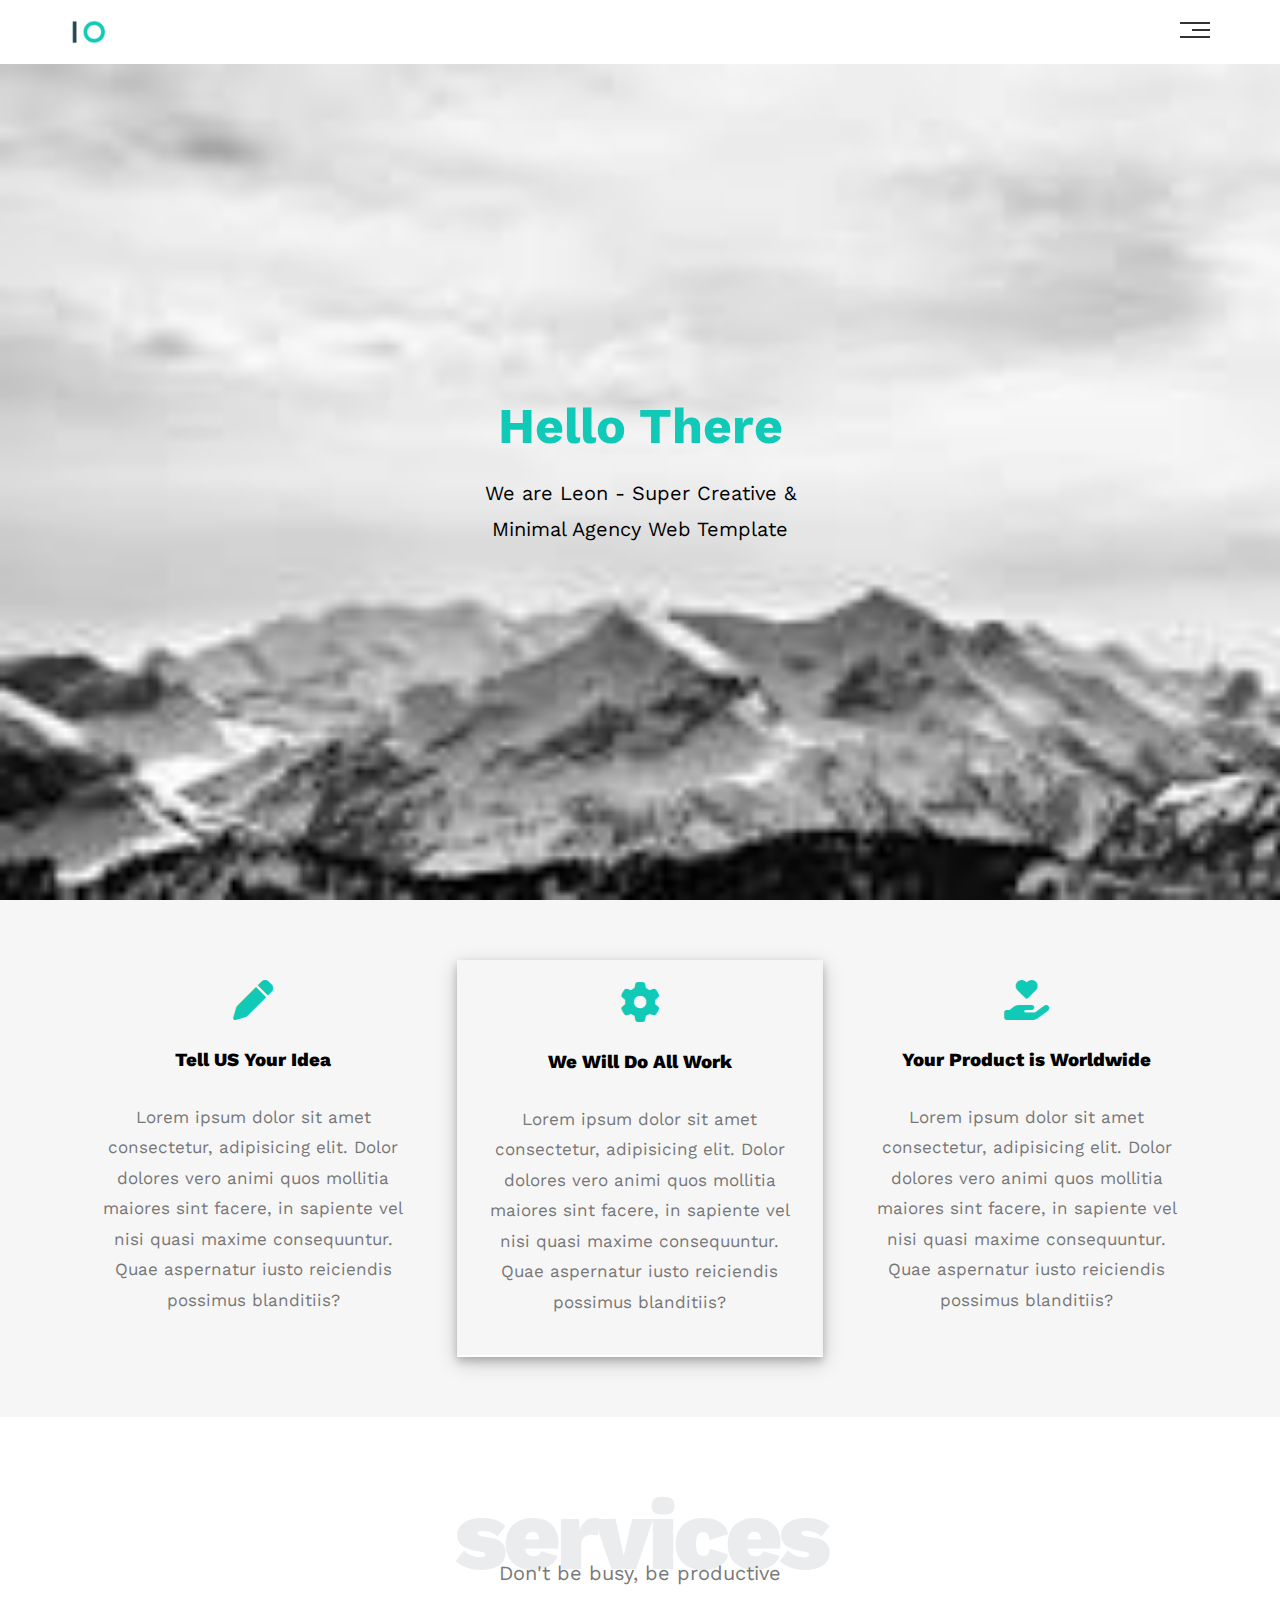
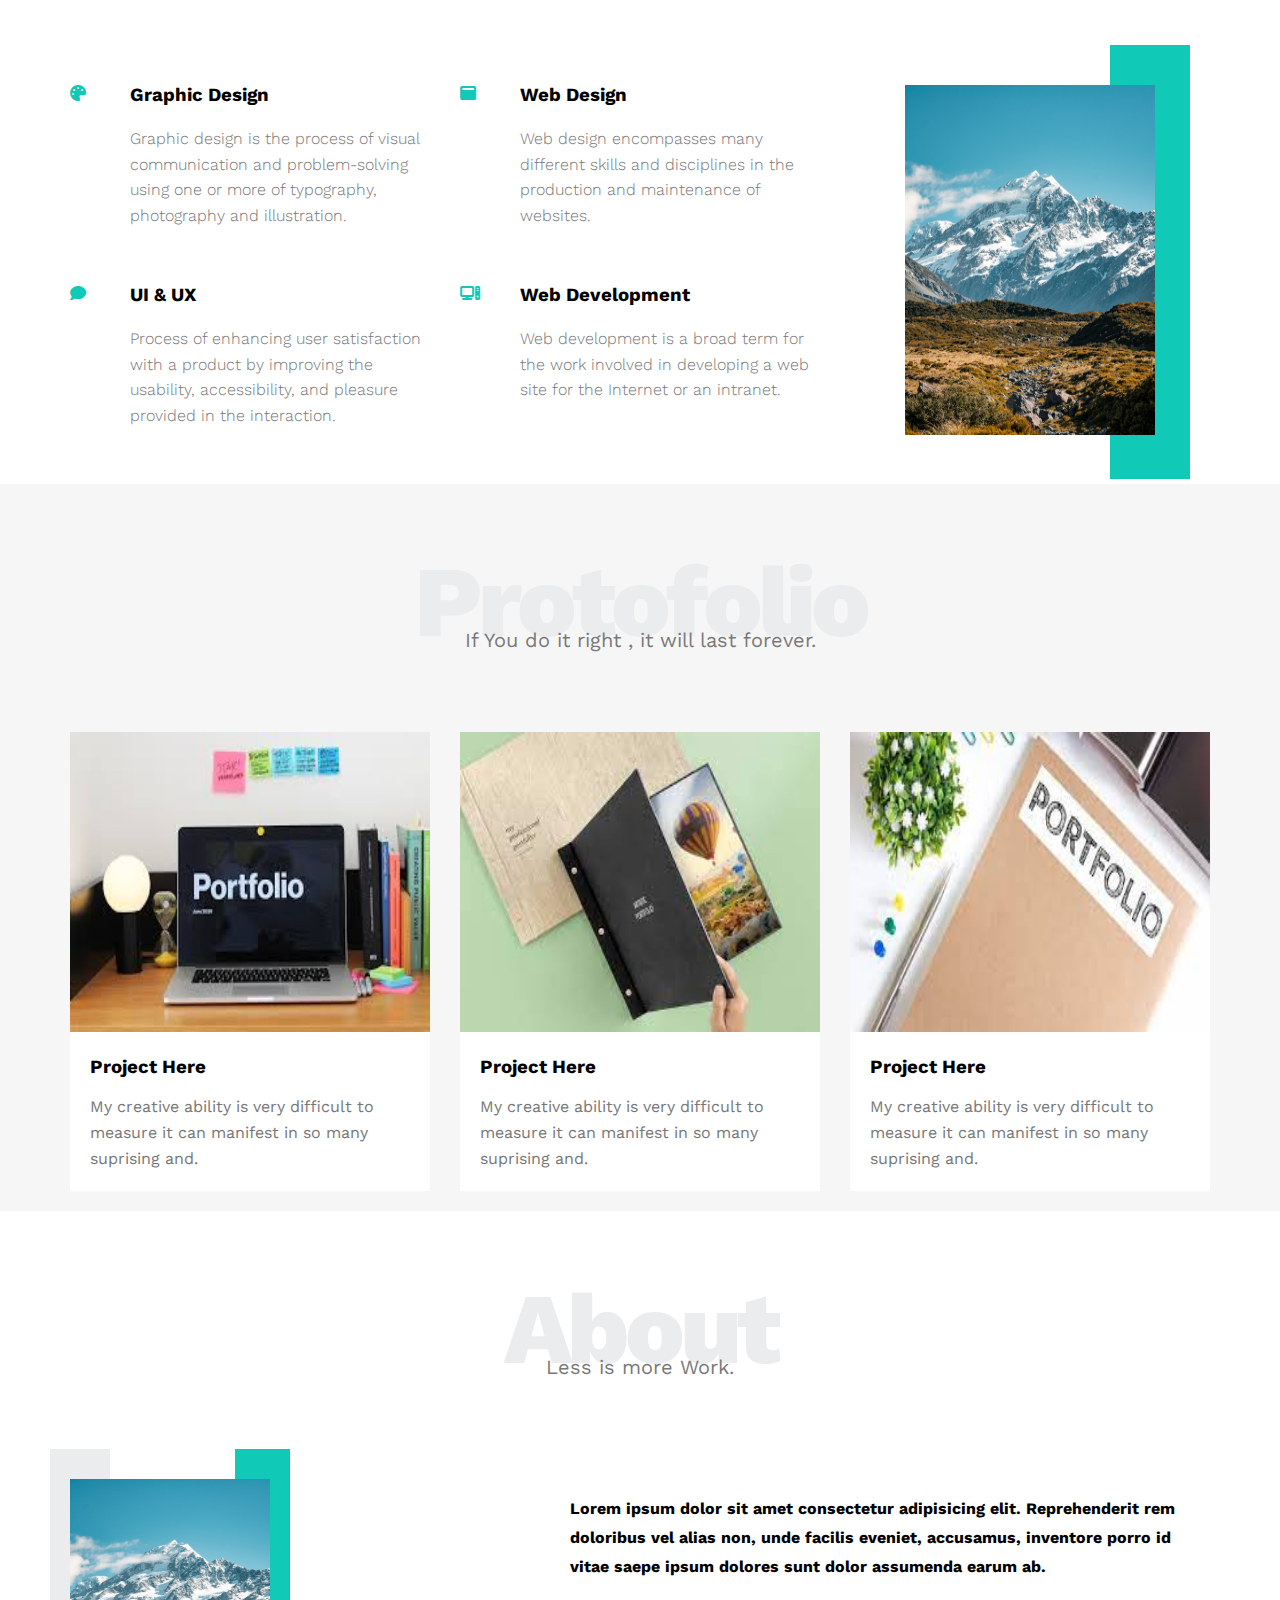
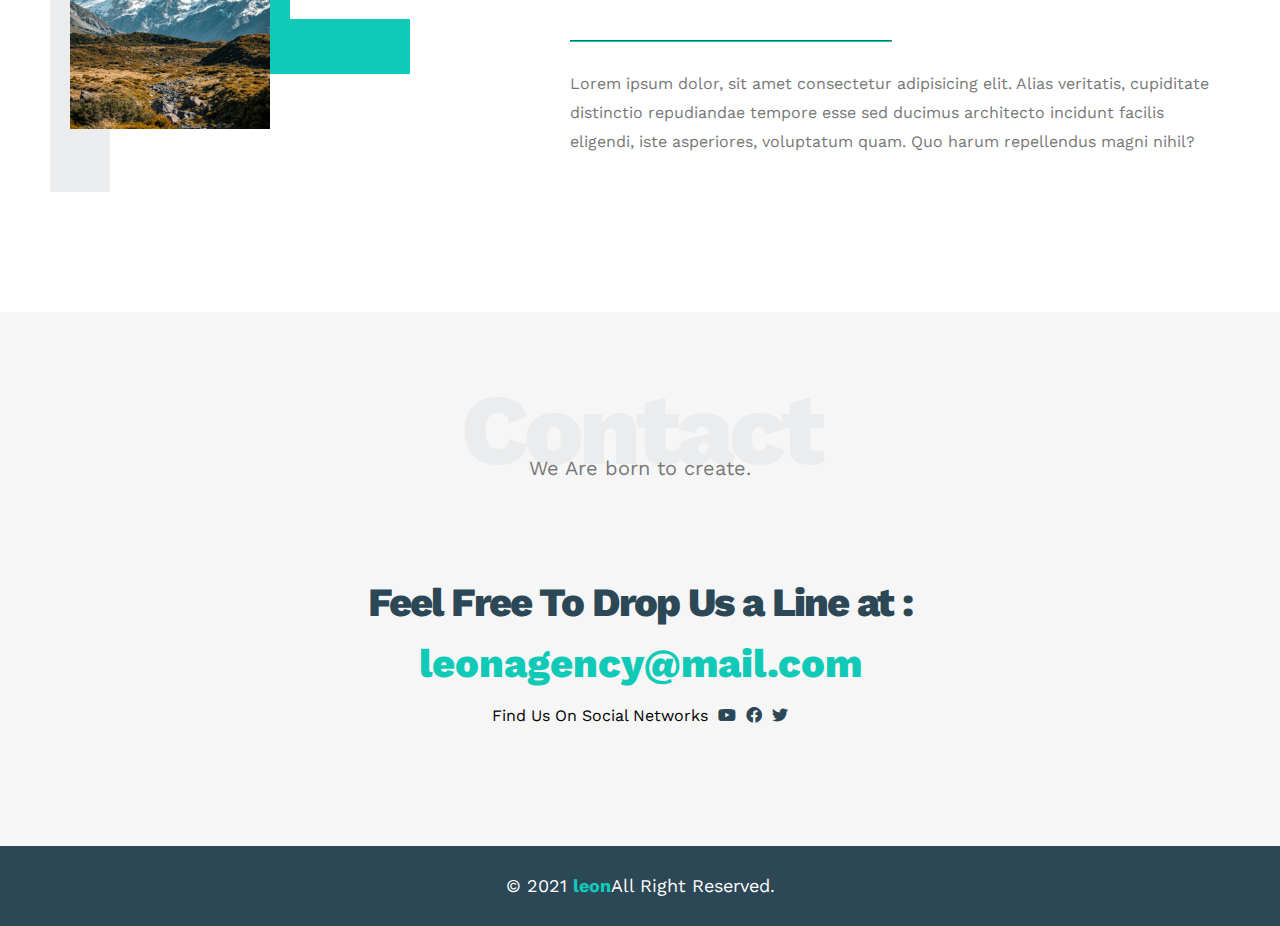
==== index.html @ 22e63895 "Rename main.html to index.html" ====
<!DOCTYPE html>
<html lang="en">
<head>
    <meta charset="UTF-8">
    <meta http-equiv="X-UA-Compatible" content="IE=edge">
    <meta name="viewport" content="width=device-width, initial-scale=1.0">
    <title>Template 1 </title>
    <link rel="stylesheet" href="csss.css" />

    <link rel="stylesheet" href="css/normalize.css" />

    <link rel="preconnect" href="https://fonts.googleapis.com">
    <link rel="preconnect" href="https://fonts.gstatic.com" crossorigin>
<!-- icons-->
    <link rel="stylesheet" href="css/all.min.css" />

    <link href="https://fonts.googleapis.com/css2?family=Amiri+Quran&family=Marhey&family=Work+Sans:wght@200;300;400;500;600;700;800&display=swap" rel="stylesheet">

</head>
<body>
    <div class="header">
        <div class="contianer">
            <img class="logo" src="images/logo.png" alt="logo">
            <div class="links">
                <span class="icon">
                    <span></span>
                    <span></span>
                    <span></span>
                </span>
                <ul>
                    <li><a href="#services">Services</a></li>
                    <li><a href="#protofolio">Protofolio</a></li>
                    <li><a href="#About">About</a></li>
                    <li><a href="#contact">Contact</a></li>
                </ul>
            </div>
        </div>
    </div>
<!--  Start landing  -->
<div class="landing">
    <div class="intro">
        <h1 style="margin:0;">Hello There</h1>
        <p>We are Leon - Super Creative & Minimal Agency Web Template</p>

    </div>
</div>

<!--  end landing  -->
<!--  Start Features  -->
<div class="features">
    <div class="contianer grid-3 " >
        <div class="feat">
            <i class="fa-solid fa-pen" style="color:var(--main-color)"></i>
            <h3>Tell US Your Idea</h3>
            <p>Lorem ipsum dolor sit amet consectetur, adipisicing elit. Dolor dolores vero animi quos mollitia maiores sint facere, in sapiente vel nisi quasi maxime consequuntur. Quae aspernatur iusto reiciendis possimus blanditiis?</p>
        </div>
        <div class="feat" style=" border-width: 2px; border-style: solid;
        border-color: transparent rgb(243, 243, 247) rgb(255, 255, 255) transparent ;box-shadow: 0 4px 8px 0 rgba(0, 0, 0, 0.2), 0 6px 20px 0 rgba(0, 0, 0, 0.19);">
            <i class="fa-solid fa-gear" style="color:var(--main-color)"></i>   
            <h3>We Will Do All Work</h3>
            <p>Lorem ipsum dolor sit amet consectetur, adipisicing elit. Dolor dolores vero animi quos mollitia maiores sint facere, in sapiente vel nisi quasi maxime consequuntur. Quae aspernatur iusto reiciendis possimus blanditiis?</p>
        </div>
        <div class="feat">
            <i class="fa-solid fa-hand-holding-heart"  style="color:var(--main-color)"></i>
            <h3>Your Product is Worldwide</h3>
            <p>Lorem ipsum dolor sit amet consectetur, adipisicing elit. Dolor dolores vero animi quos mollitia maiores sint facere, in sapiente vel nisi quasi maxime consequuntur. Quae aspernatur iusto reiciendis possimus blanditiis?</p>
        </div>
    </div>
</div>
<!--  End Features  -->
<!--Start Services-->
<div class="services" id="services" >
        <div class="contianer">
            <h2 class="special-heading">services</h2>
            <p>Don't be busy, be productive</p>
            <div class="services-content">
                <div class="col">
                    <div class="ser">
                        <i class="fa-sharp fa-solid fa-palette"></i>
                        <div class="text">
                            <h3>Graphic Design</h3>
                            <p>Graphic design is the process of visual 
                                communication and problem-solving 
                                using one or more of typography, 
                                photography and illustration.</p>
                        </div>
                    </div>
                        <div class="ser">
                            <i class="fa-solid fa-comment"></i>      
                                        <div class="text">
                            <h3>UI & UX</h3>
                            <p>Process of enhancing user satisfaction 
                                with a product by improving the 
                                usability, accessibility, and pleasure 
                                provided in the interaction.</p>
                        </div>
                    </div>
                </div>
                <div class="col">
                    <div class="ser">
                        <i class="fa-solid fa-window-maximize"></i>                             <div class="text">
                            <h3>Web Design</h3>
                            <p>Web design encompasses many different 
                                skills and disciplines in the production 
                                and maintenance of websites.</p>
                        </div>
                    </div>
                        <div class="ser">
                            <i class="fa-solid fa-computer"></i>                                  
                                    <div class="text">
                            <h3>Web Development</h3>
                            <p>Web development is a broad term for 
                                the work involved in developing a web site 
                                for the Internet or an intranet.</p>
                        </div>
                    </div>
                </div>
                <div class="col">
                    <div class="image image-col ">
                    <img src="images/serr.jpg" alt="" >
                    </div>
                </div>
        </div>
</div>

<!--End Services-->
<!--Start Protofolio-->
<div class="protofolio" id="protofolio" >
    <div class="contianer">
        <h2 class="special-heading">Protofolio</h2>
        <p>If You do it right , it will last forever.</p>
        <div class="protofolio-content">
            <div class="card">
                <img src="images/prot.jpg" alt="">
                <div class="info">
                    <h3>Project Here</h3>
                    <P>My creative ability is very difficult to measure it can manifest in so many suprising and.</P>
                </div>
            </div>
            <div class="card">
                <img src="images/prot2.jpg" alt="" style >
                <div class="info">
                    <h3>Project Here</h3>
                    <P>My creative ability is very difficult to measure it can manifest in so many suprising and.</P>
                </div>
            </div>
            <div class="card">
                <img src="images/prot3.jpg" alt=""  >
                <div class="info">
                    <h3>Project Here</h3>
                    <P>My creative ability is very difficult to measure it can manifest in so many suprising and.</P>
                </div>
            </div>
    </div>
</div>

<!--End Protofolio-->
<!--Start About-->
<div class="about" id="About" >
    <div class="contianer">
        <h2 class="special-heading">About</h2>
        <p>Less is more Work.</p>
    <div class="about-content">
        <div class="image">
            <img src="images/serr.jpg" alt="">
        </div>
    <div class="texta">
        <p>Lorem ipsum dolor sit amet consectetur adipisicing elit. Reprehenderit rem doloribus vel alias non, unde facilis eveniet, accusamus, inventore porro id vitae saepe ipsum dolores sunt dolor assumenda earum ab.</p>
        <hr >
        <p >Lorem ipsum dolor, sit amet consectetur adipisicing elit. Alias veritatis, cupiditate distinctio repudiandae tempore esse sed ducimus architecto incidunt facilis eligendi, iste asperiores, voluptatum quam. Quo harum repellendus magni nihil?</p>
    </div>
    </div>
    </div>
</div>  
<!--End About-->
<!-- Start Contact -->
<div class="contact" id="contact">
    
        <h2 class="special-heading">Contact</h2>
        <p>We Are born to create.</p>
        <div class="contact-content">
            <div class="info">
                <p class="label" >Feel Free To Drop Us a Line at :</p>
                <a href="mailto:leonagency@mail.com?subject=Contact" class="link" >leonagency@mail.com</a>
                <div class="social">
                Find Us On Social Networks 
                <i class="fa-brands fa-youtube"></i>
                <i class="fa-brands fa-facebook"></i>
                <i class="fa-brands fa-twitter"></i>
                </div>
            </div>
    </div>
</div>
<!-- End Contact -->
<!-- Start Footer -->
<div class="footer">
    &copy; 2021 <span>leon</span>All Right Reserved.
</div>
<!-- End Footer -->
    <script src="test.js"></script>
</body>
</html>
---- csss.css ----
:root {
    --main-color:#10cab7;
    --secondary-color:#2c4755;
    --section-padding:60px;
    --section-background:#f6f6f6;
    --main-duration:0.3s;
}
* {
    -webkit-box-sizing: border-box;
    -moz-box-sizing: border-box;
    box-sizing: border-box;
}
html {
    scroll-behavior: smooth;
}
body{
    font-family: 'Work Sans', sans-serif;
}
.contianer {
    padding-left: 15px;
    padding-right: 15px;
    margin-left: auto;
    margin-right: auto;
}
/*Small*/
@media(min-width : 768px) {
    .contianer{
        width: 750px;
    }
}
/*Medium*/
@media(min-width : 992px) {
    .contianer{
        width: 970px;
    }
}
/*Large*/
@media(min-width : 1200px) {
    .contianer{
        width: 1170px;
    }
}
/*Header*/
.header {
padding:20px;
}
.header .contianer {
    display: flex;
    justify-content: space-between;
    align-items: center;
}
.header .logo {
    width:60px;
}
.header .links {
    position: relative;
}
.header .links:hover .icon span:nth-child(2) {
    width:100%;
}
.header .links .icon {
    width: 30px;
    display: flex;
    flex-wrap: wrap;
    justify-content: flex-end;
}
.header .links .icon span {
    background-color: #333;
    margin-bottom: 5px;
    height:2px;
}
.header .links .icon span:first-child {
width: 100%;
}
.header .links .icon span:nth-child(2) {
    width: 60%;
    transition:var(--main-duration);
}
.header .links .icon span:last-child {
    width: 100%;
}
.header .links .icon span:nth-child(2):hover {
    width:100%;
}
.header .links ul {
    list-style: none;
    margin: 0;
    padding: 0;
    background-color:#f6f6f6;
    position: absolute;
    right:0;
    min-width: 200px;
    top:calc(100% + 15px);
    display: none;
    z-index: 1 ;
}
/* .header .links:hover ul {
    display:block;
} */
.header .links ul::before {
    content:"";
    border-width: 10px;
    border-style: solid;
    border-color: transparent transparent #f6f6f6 transparent ;
    position: absolute;
    right:5px;
    top:-20px;
}
.header .links ul li a {
    display: block;
    padding: 15px;
    text-decoration:none ;
    color:#333;
    transition: var(--main-duration) ;
}
.header .links ul li a:hover {
    padding-left: 25px;
}
.header .links ul li:not(last-child) a {
    border-bottom: 1px solid #ddd;
}
/* Start landing */
.landing {
    background-image:url(images/images.jpg) ;
    background-size: cover;
    height: calc(100vh - 64px);
    position: relative;
}
.landing .intro {
    position: absolute;
    left:50%;
    top: 50%;
    transform: translate(-50% , -50%);
    text-align: center;
    width: 320px;
    max-width:100%;
}
.landing .intro h1 {
    margin:0;
    font-weight: bold;
    font-size: 50px;
    color:var(--main-color);
}
.landing .intro p {
    font-size: 20px;
    line-height: 1.8;
}
/* end landing */
/* Start Features */
.features {
    padding-top: var(--section-padding);
    padding-bottom: var(--section-padding);
    background-color: var(--section-background);
}
.features .contianer {
    display: grid;
    grid-template-columns: repeat(auto-fill , minmax(300px , 1fr));
    grid-gap: 20px;
}
.features .feat {
    text-align: center;
    padding: 20px;
}
.features .feat i {
font-size: 40px;
}
.features .feat h3 {
font-weight: 800;
margin: 30px 0;
}
.features .feat p {
line-height: 1.8;
color:#777;
font-size: 17px;
}
/* End Features */
/* Start Components */
.special-heading {
    color:#ebeced;
    font-size: 100px;
    text-align: center;
    font-weight: 800;
    letter-spacing: -5px;
    margin: 0;
}
.special-heading + p {
    text-align: center;
    margin: -30px 0 0;
    font-size: 20px;
    color:#797979
}
@media (max-width:767px) {
    .special-heading {
        font-size: 60px;
    }
    .special-heading + p {
        margin-top: -20px;
        font-size: 12px;
    }
}
/* End Components */
/* Start Services */
.services {
    padding-top: var(--section-padding);
}
.services .services-content {
    display: grid;
    grid-template-columns: repeat(auto-fill , minmax(300px , 1fr));
    grid-gap: 30px;
    margin-top: 100px;
}
.services .services-content .ser {
    display:flex;
    margin-bottom: 40px;
}
@media (max-width:767px) {
    .services .services-content .ser{
        flex-direction: column;
        text-align: center;
    }
}
.services .services-content .ser  i {
    color:var(--main-color);
    flex-basis: 60px;
}
.services .services-content .ser .text {
    flex:1;
}
.services .services-content .ser .text h3 {
margin: 0 0 20px;
}
.services .services-content .ser .text p {
    color:#777;
    font-weight: 300;
    line-height: 1.6;
}
.services .services-content .image {
    text-align: center;
    position: relative;

}
.services .services-content  .image::before {
    content:"";
    position: absolute;
    background-color:var(--main-color);
    width:80px;
    height:calc(100% + 80px);
    top:-40px;
    right:20px;
    z-index: -1;
}
.services .services-content  .image img {
    width: 250px;
    height: 350px;
}
@media (max-width:1199px) {
    .image-col {
        display: none;
    }
}
/* End Services */
/* Start Portfolio */
.protofolio {
    padding-top:var(--section-padding);
    background-color: var(--section-background);
}
.protofolio .contianer {
    margin-bottom: 20px;
}
.protofolio .protofolio-content {
    display: grid;
    grid-template-columns: repeat(auto-fill , minmax(300px , 1fr));
    grid-gap:30px;
    margin-top: 80px;
}
.protofolio .protofolio-content .card {
    background-color: white;
}
.protofolio .protofolio-content .card img {
    width: 500px;
    height:300px;
    max-width: 100%;
}
.protofolio .protofolio-content .card .info {
    padding:20px;
}
.protofolio .protofolio-content .card .info h3 {
    margin: 0;
}
.protofolio .protofolio-content .card .info p {
    line-height: 1.6;
    color:#777;
    margin-bottom: 0;
}
/* End Portfolio */
/* Start About */
.about {
    padding-top:var(--section-padding);
    padding-bottom: calc(var(--section-padding) + 60px);
    background-color: white;
}
.about .about-content {
    display: flex;
    flex-wrap: wrap;
    justify-content: space-between;
    margin-top: 100px;
    background-color: white;
}
.about .about-content .image img {
height: 250px;
width:200px;
}
.about .about-content .image {
    position: relative;
    isolation: isolate;
}
.about .about-content .image::before {
    content:"";
    position: absolute;
    background-color: #ebeced;
    width:60px;
    height:calc(100% + 50px);
    left:-20px;
    top:-30px;
    z-index: -1;
}
.about .about-content .image::after {
    content:"";
    position: absolute;
    width: 120px;
    height:170px ;
    border-left: 55px solid var(--main-color);
    border-bottom: 55px solid var(--main-color);
    right: -70%;
    top: -30px;
    z-index: -1;
}
.about .about-content .texta {
    flex-basis: calc(100% - 500px);
}
.about .about-content .texta p:first-of-type {
font-weight: bold;
line-height: 1.8;
margin-bottom: 50px;
}
.about .about-content .texta  hr {
width:50%;
border-color:var(--main-color);
display:inline-block;
}
.about .about-content .texta p:last-of-type {
    line-height: 1.8;
    color:#777;
}
@media (max-width:991px) {
    .about .about-content {
        flex-direction: column;
        text-align: center;
    }
}
@media (max-width:991px) {
    .about .about-content .image::before , 
    .about .about-content .image::after {
        display:none;
    }
}
@media (max-width:991px) {
    .about .about-content .image {
        margin: 0 auto 60px;
    }
}
/* End About */
/* Start contact */
.contact {
    padding-top:var(--section-padding);
    padding-bottom: var(--section-padding);
    background-color: var(--section-background);
}
.contact .info {
    padding-top:var(--section-padding);
    padding-bottom: var(--section-padding);
    text-align: center;
}
.contact .info .label {
    font-size: 40px;
    font-weight: 800;
    color: var(--secondary-color);
    letter-spacing:-2px ;
    margin-bottom: 15px;
}
.contact .info .link {
    display:block ;
    font-size: 40px;
    text-decoration: none;
    color: var(--main-color);
    font-weight: 800;
}
.contact .info .social {
    display: flex;
    justify-content: center;
    margin-top: 20px;
    font-size: 16px;
}
.contact .info .social i {
    margin-left: 10px;
    color: var(--secondary-color);
}
@media (max-width:767px) {
    .contact .info .label , .contact .info .link {
        font-size: 25px;
    }
}
/* End contact */
/* Start footer */
.footer {
    background-color: var(--secondary-color);
    color:white;
    padding:30px 10px;
    text-align: center;
    font-size:18px ;
}
.footer span {
    font-weight: bold;
    color: var(--main-color);
}
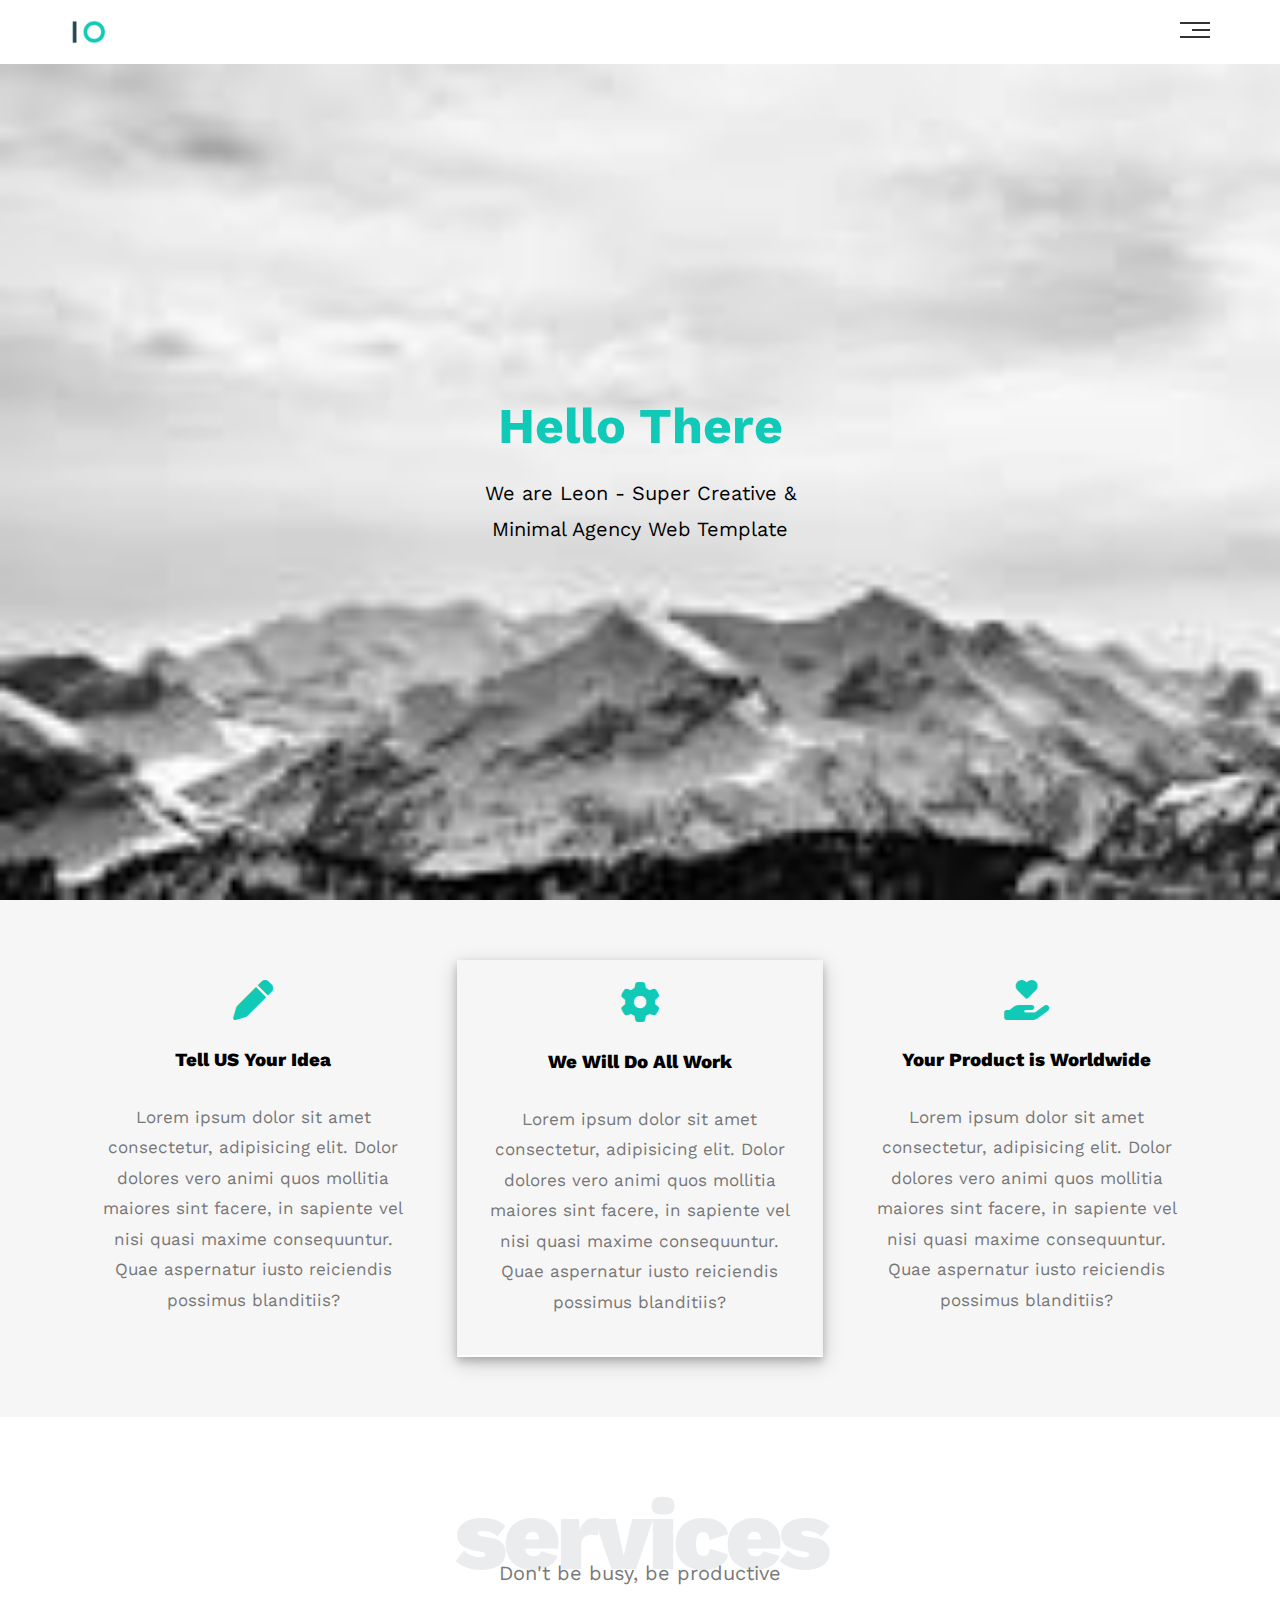
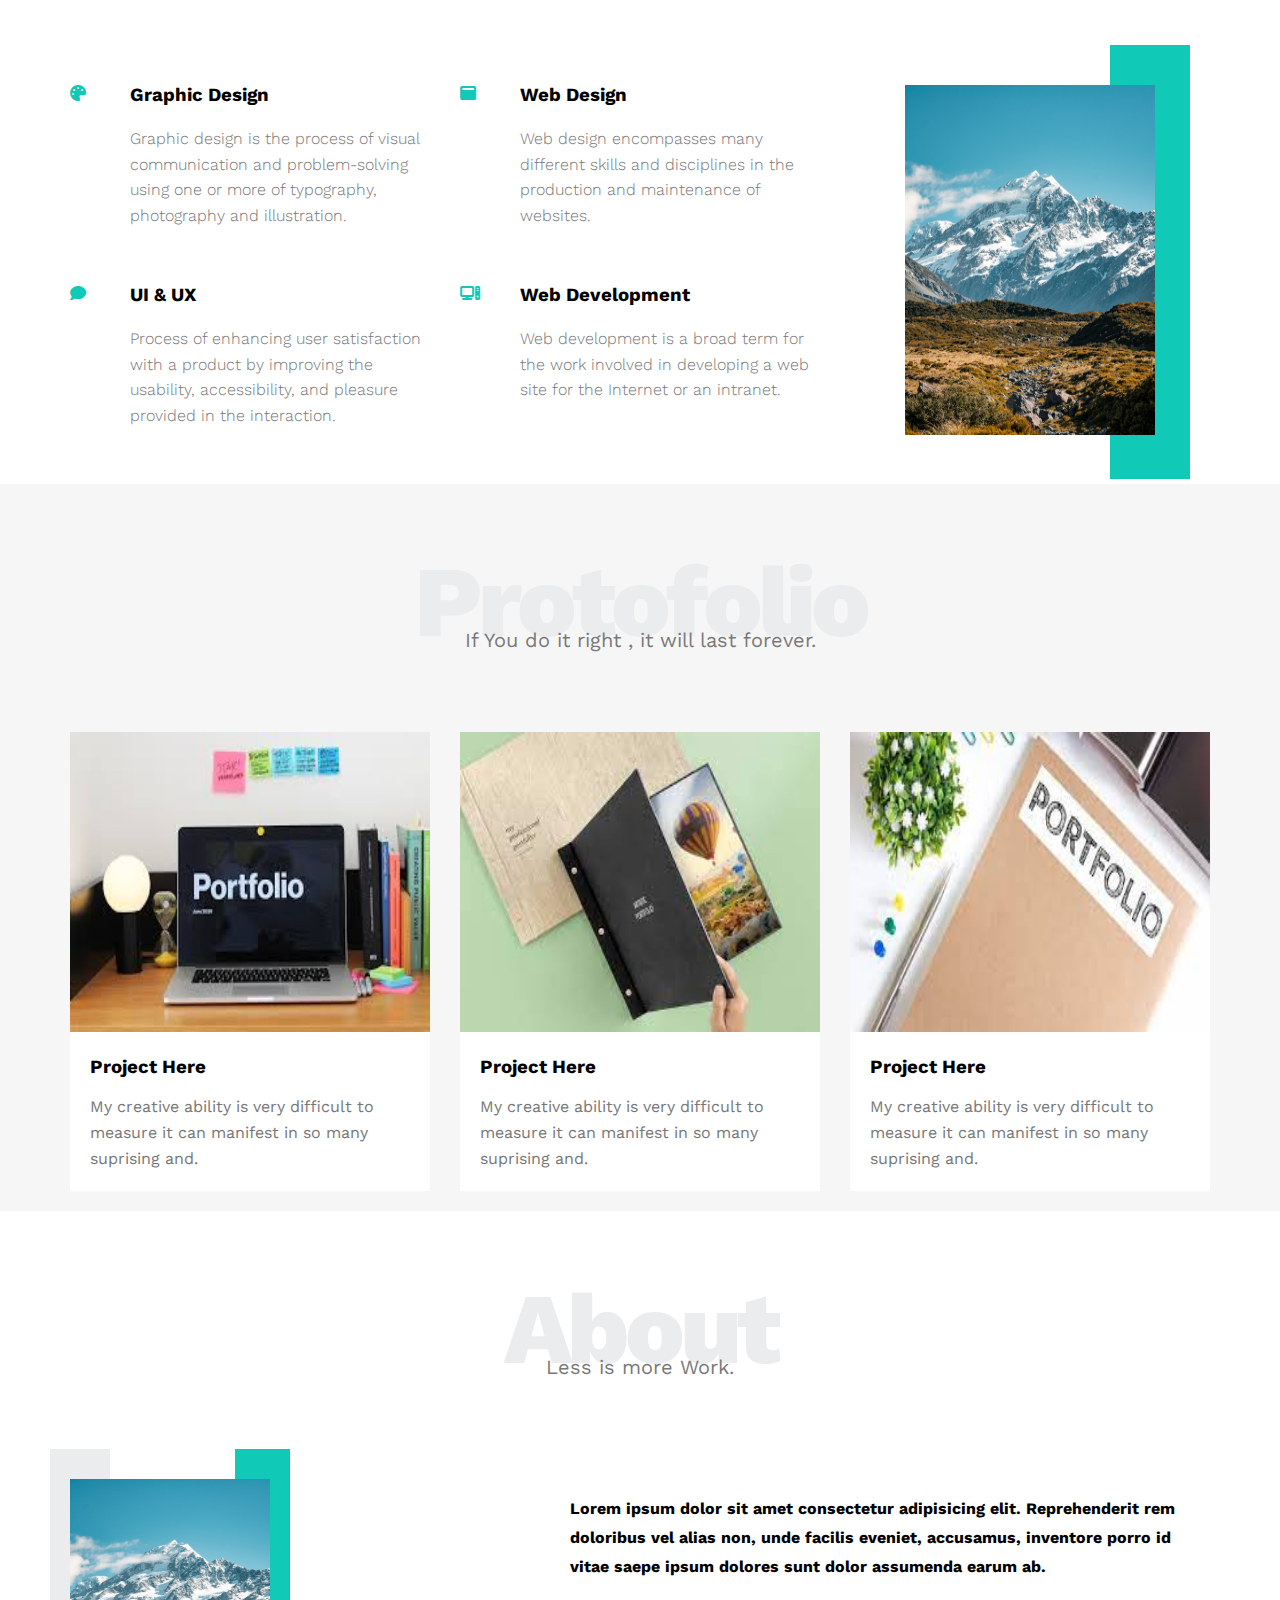
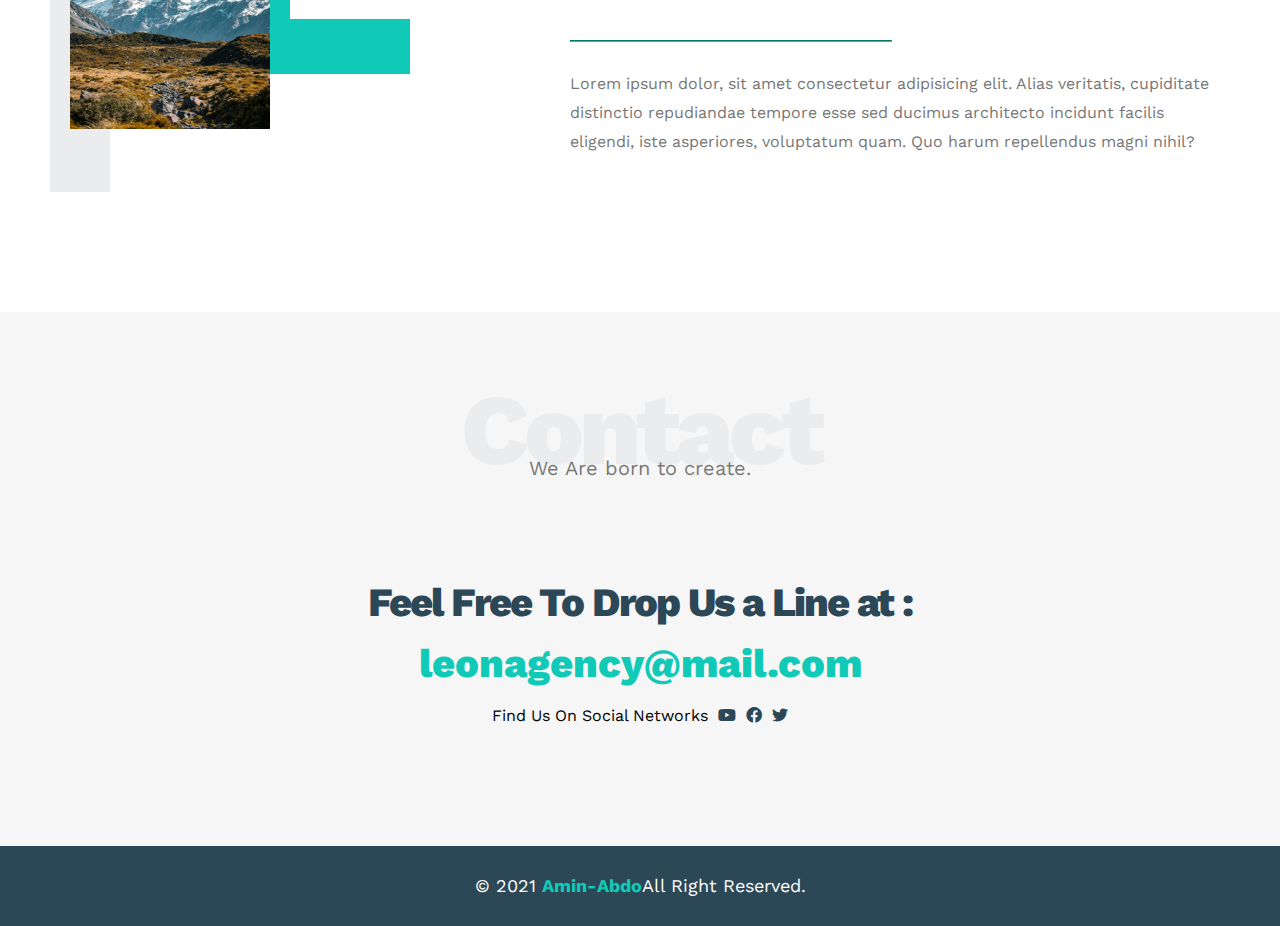
==== commit a59a9a3b: "Update index.html" ====
--- a/index.html
+++ b/index.html
@@ -194,7 +194,7 @@
 <!-- End Contact -->
 <!-- Start Footer -->
 <div class="footer">
-    &copy; 2021 <span>leon</span>All Right Reserved.
+    &copy; 2021 <span>Amin-Abdo</span>All Right Reserved.
 </div>
 <!-- End Footer -->
     <script src="test.js"></script>
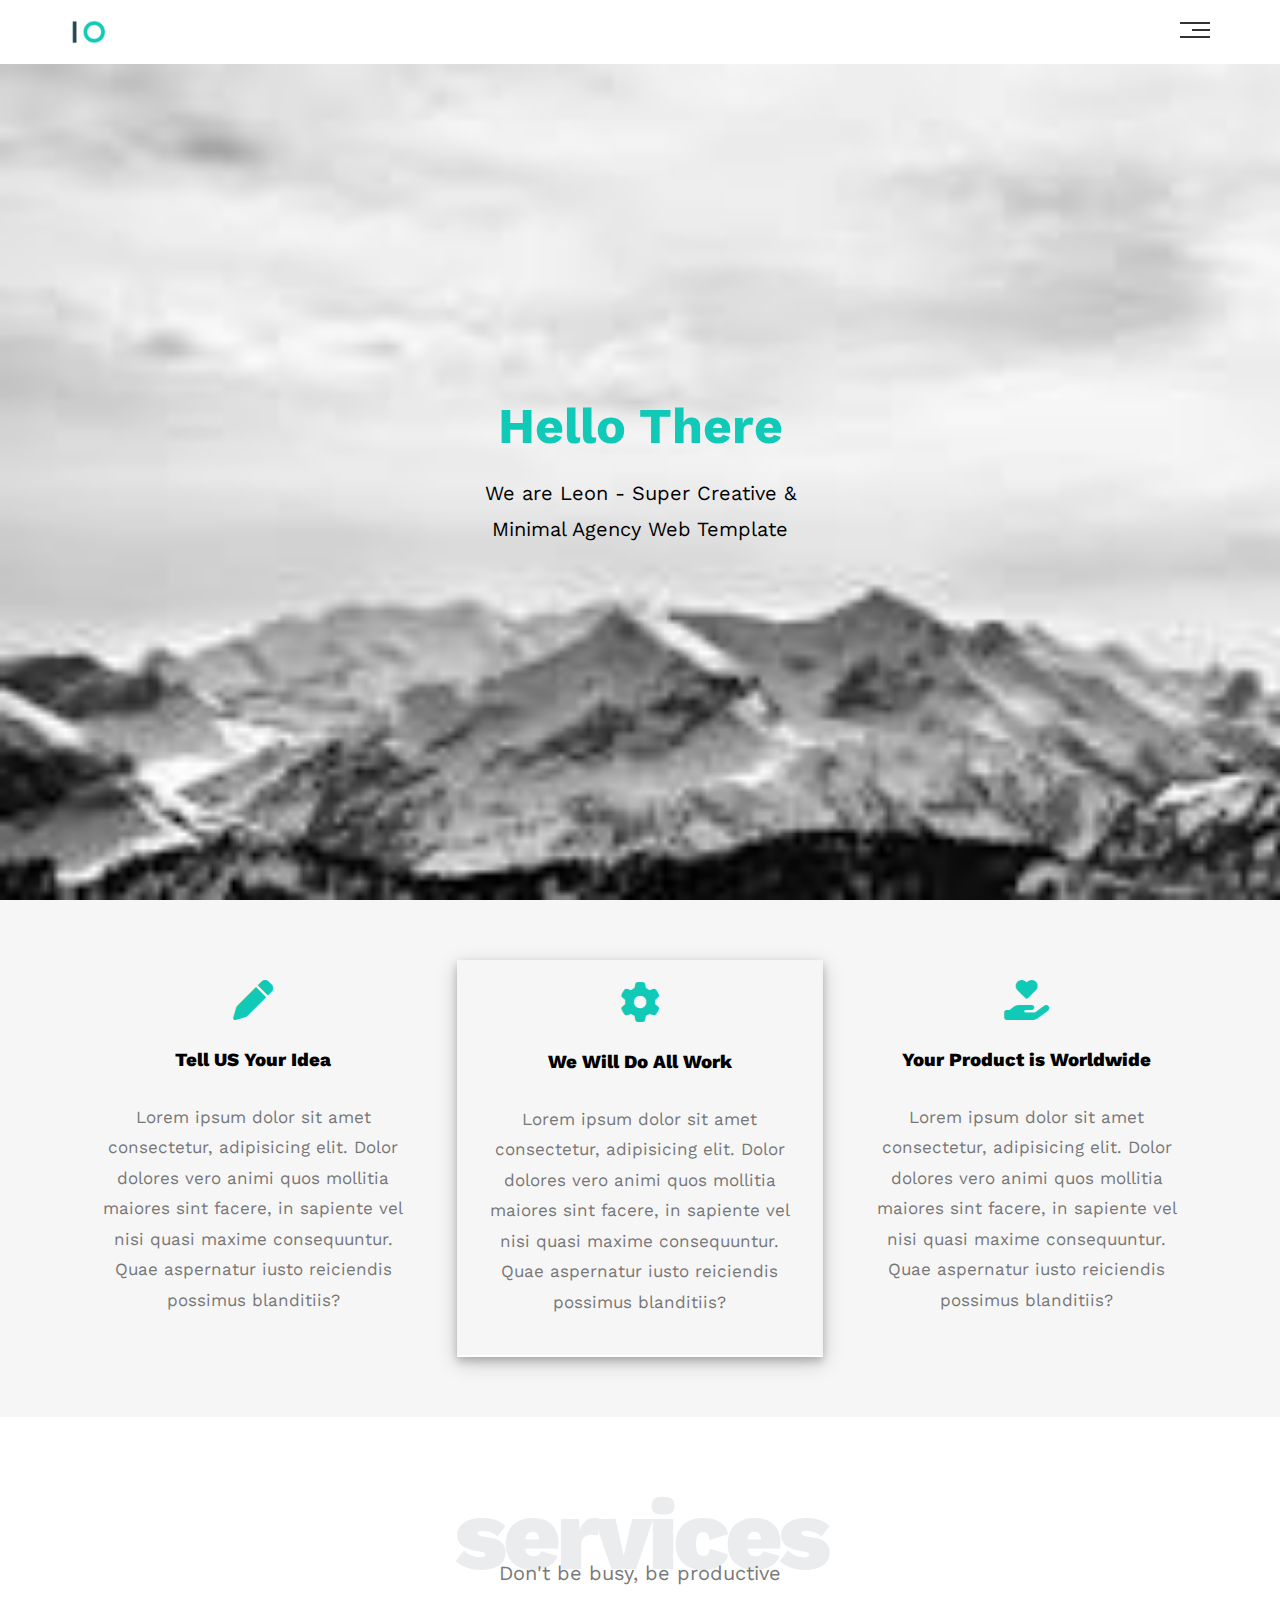
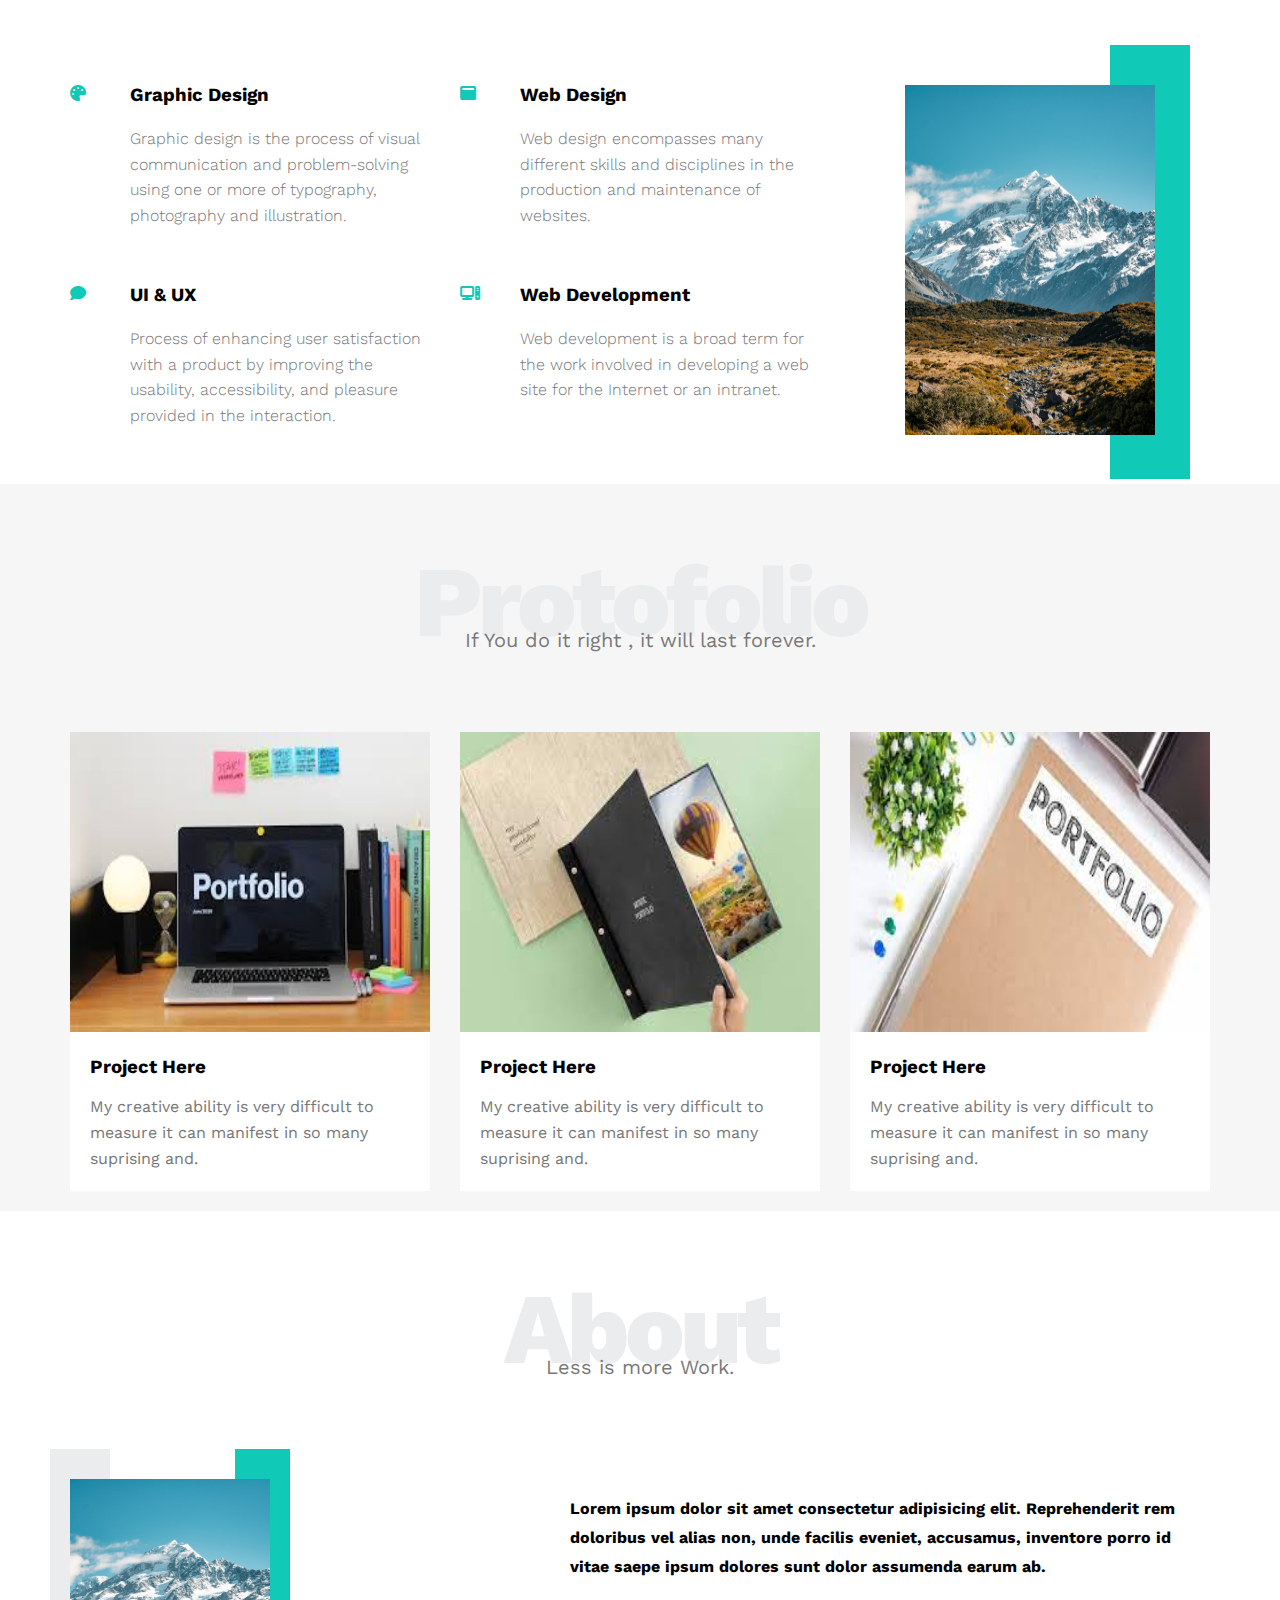
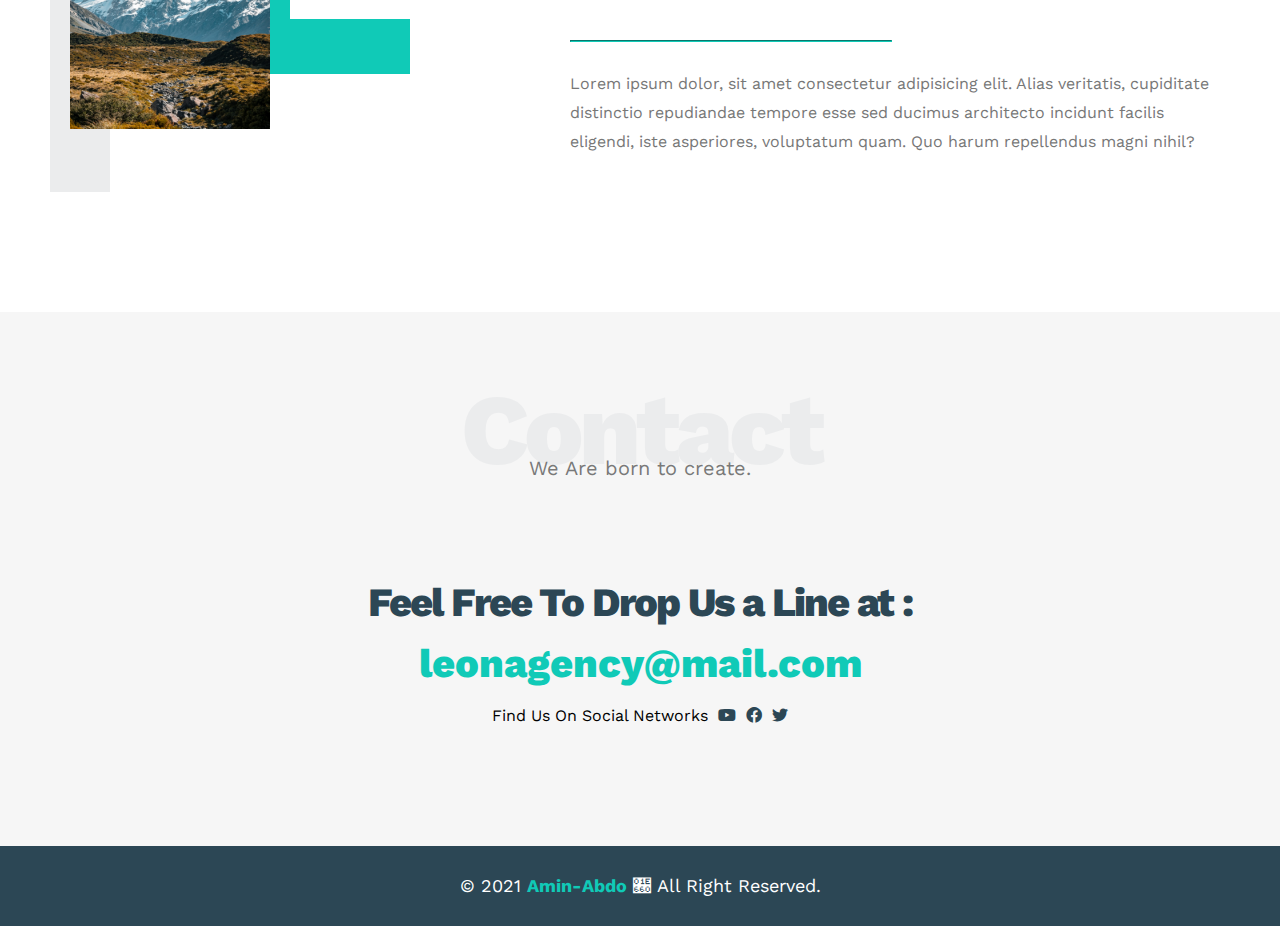
==== commit 6dd1a262: "Update index.html" ====
--- a/index.html
+++ b/index.html
@@ -194,7 +194,7 @@
 <!-- End Contact -->
 <!-- Start Footer -->
 <div class="footer">
-    &copy; 2021 <span>Amin-Abdo</span>All Right Reserved.
+    &copy; 2021 <span>Amin-Abdo</span> &#124512; All Right Reserved.
 </div>
 <!-- End Footer -->
     <script src="test.js"></script>
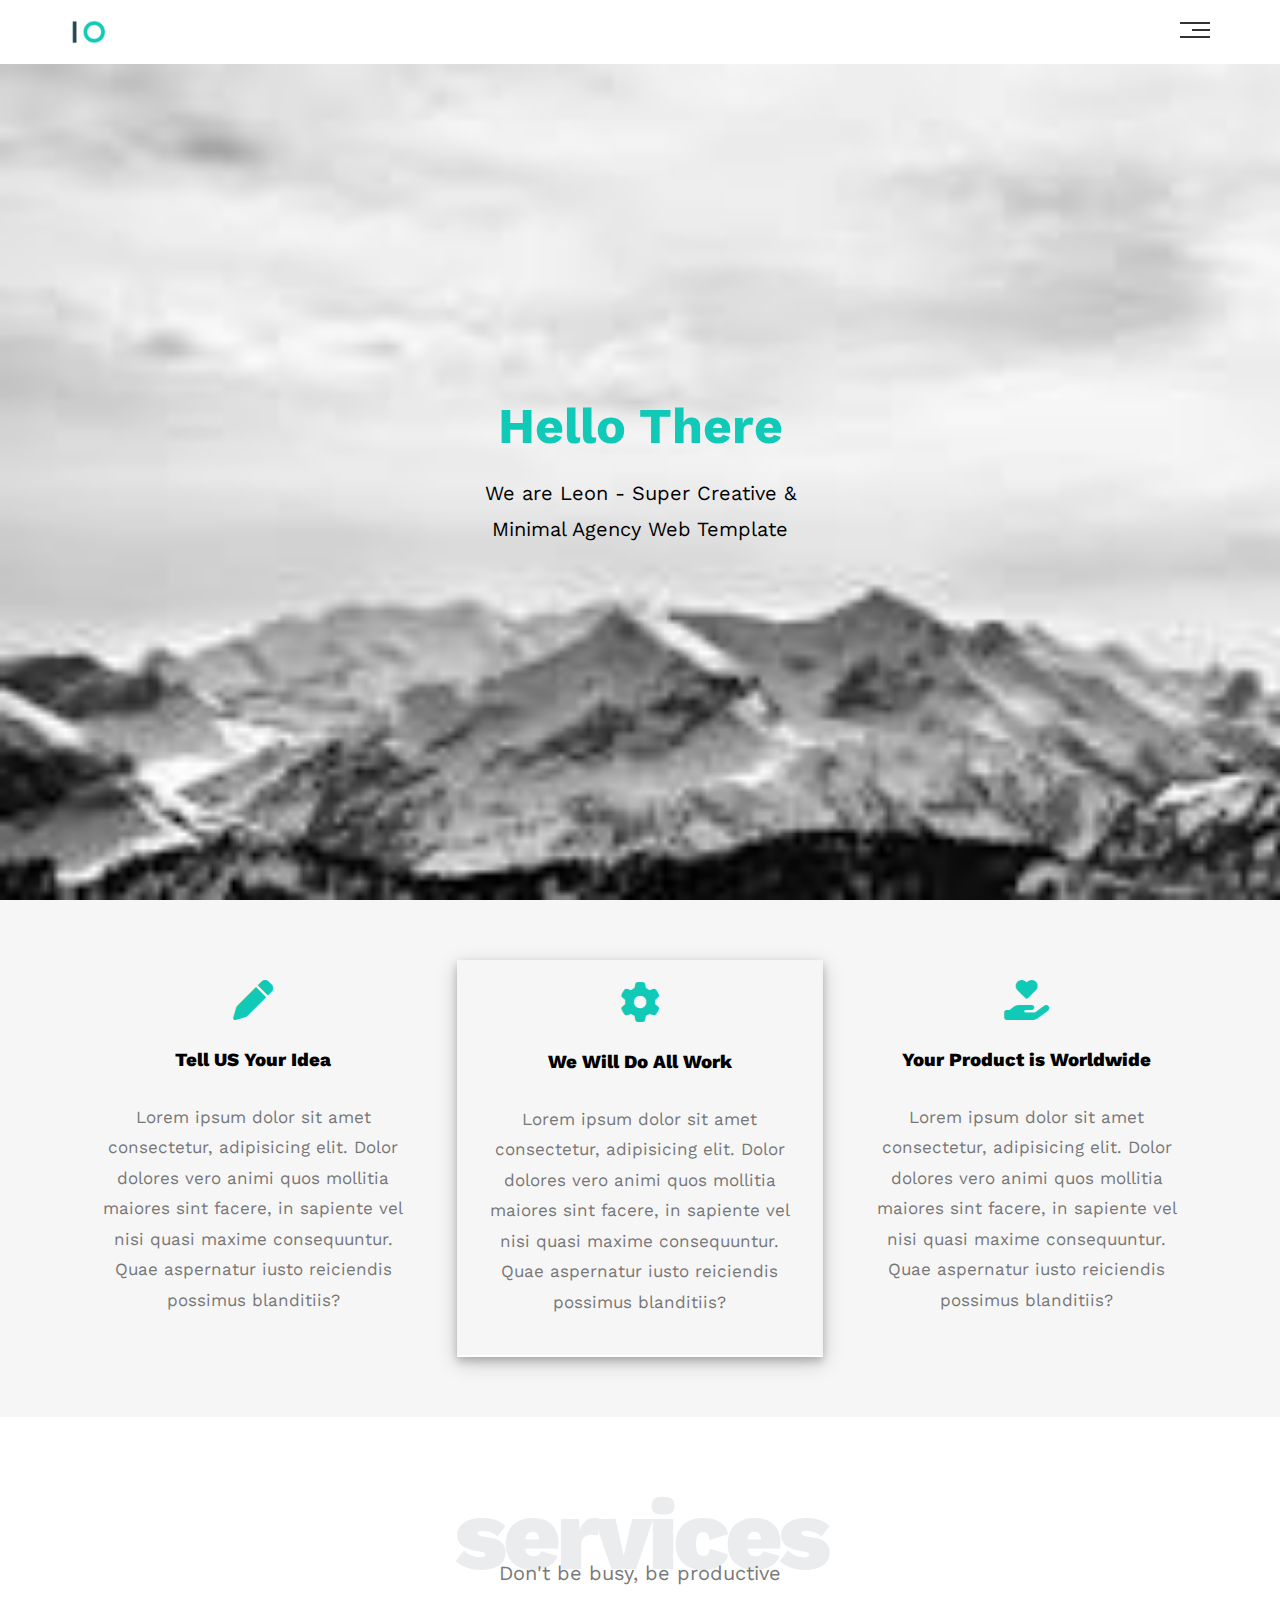
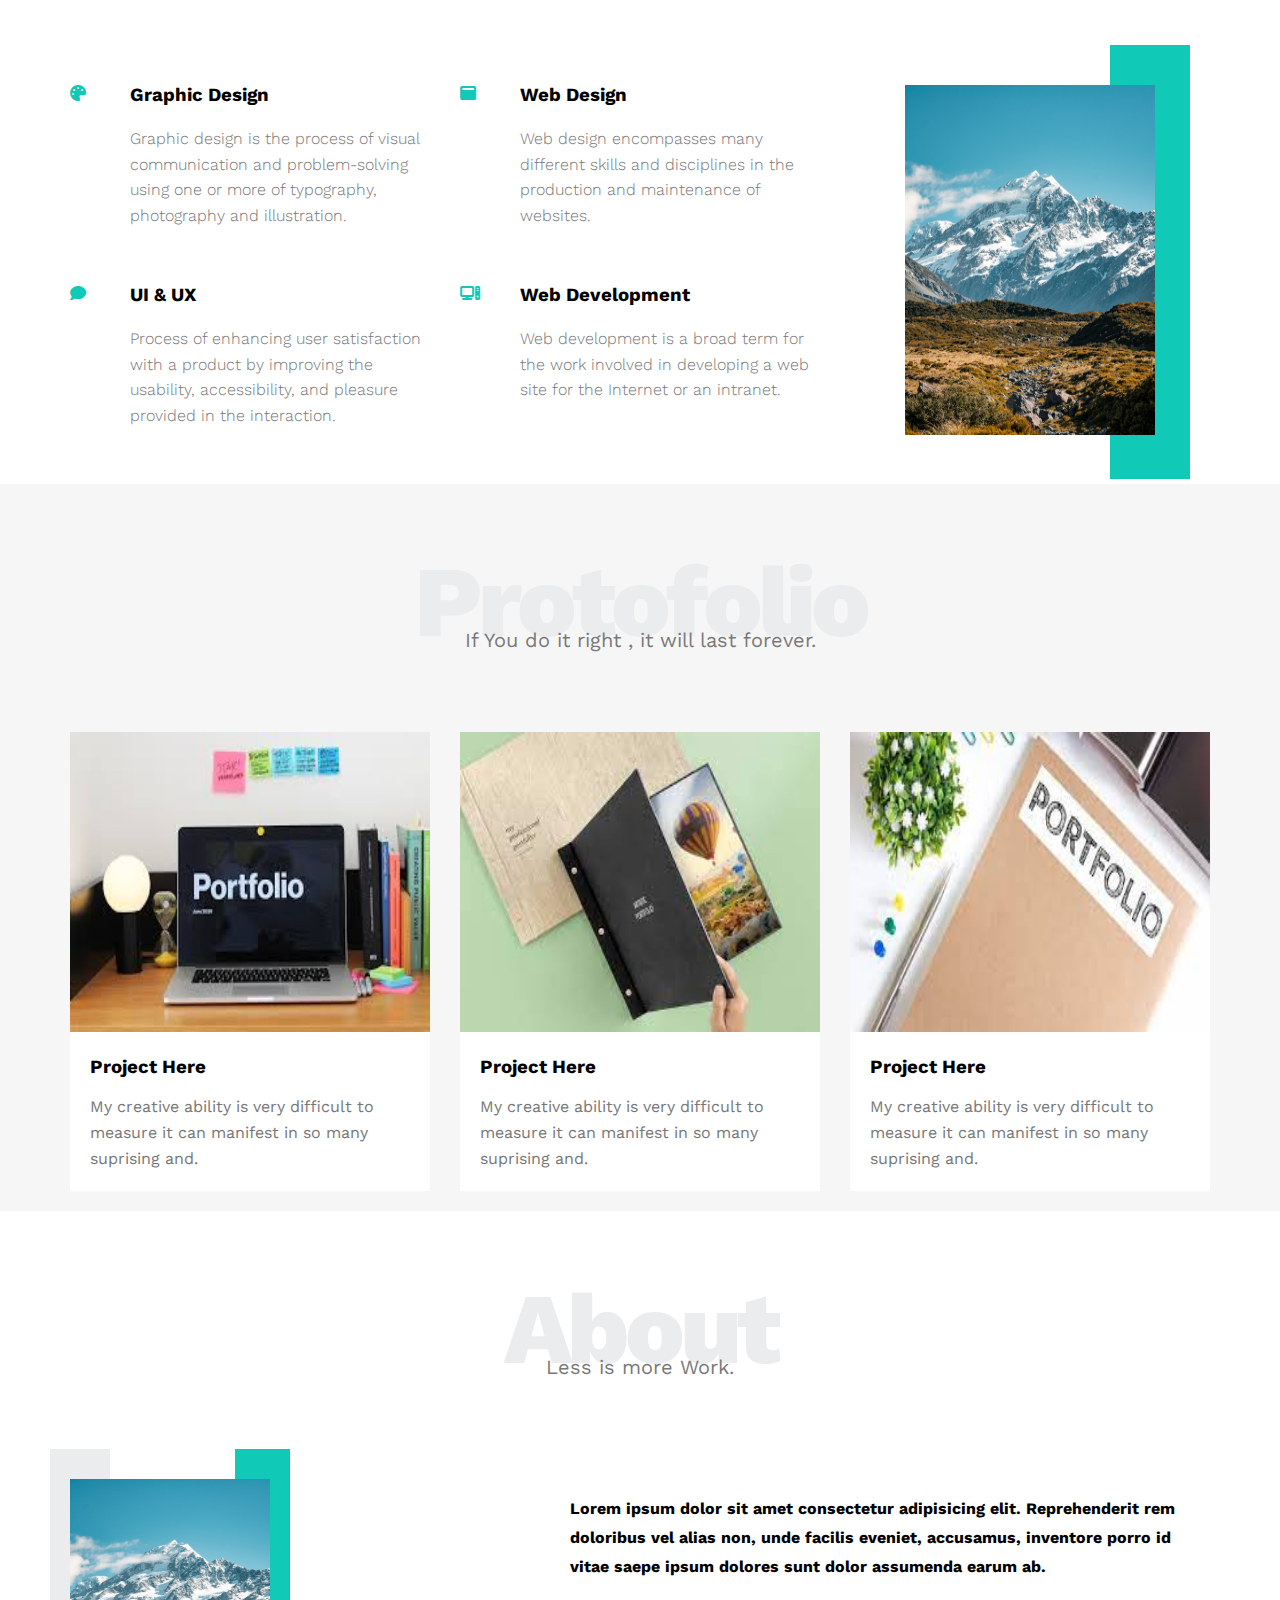
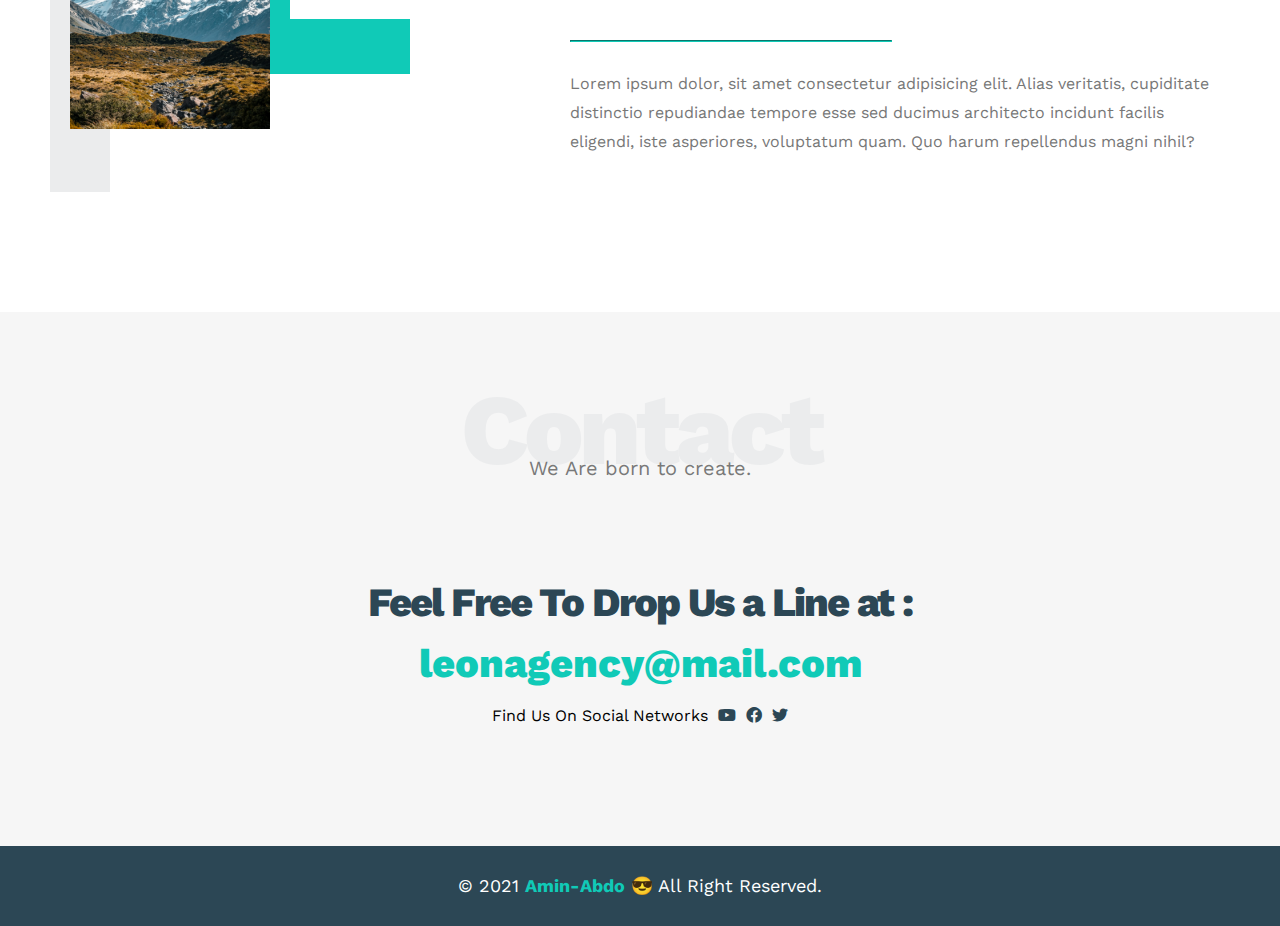
==== commit a3011059: "Update index.html" ====
--- a/index.html
+++ b/index.html
@@ -194,7 +194,7 @@
 <!-- End Contact -->
 <!-- Start Footer -->
 <div class="footer">
-    &copy; 2021 <span>Amin-Abdo</span> &#124512; All Right Reserved.
+    &copy; 2021 <span>Amin-Abdo</span> &#128526; All Right Reserved.
 </div>
 <!-- End Footer -->
     <script src="test.js"></script>
